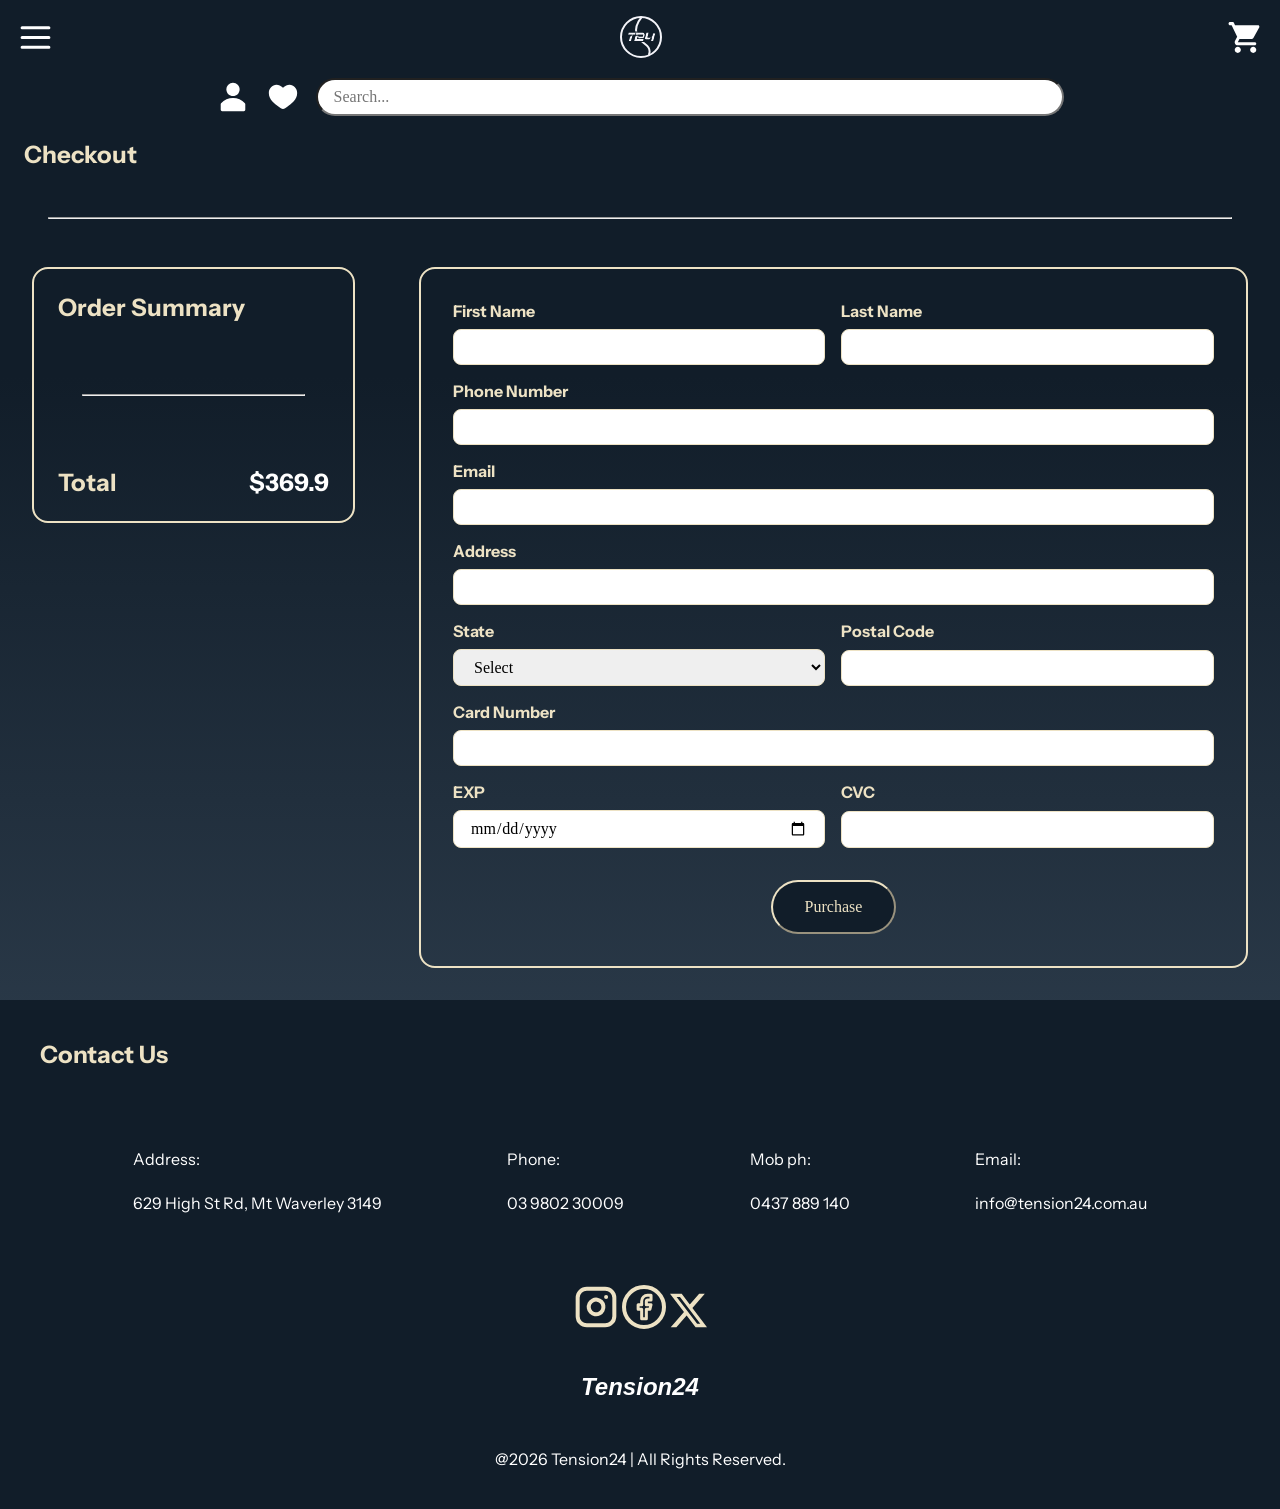
==== payment-details.html @ e9a01c52 "added order summary and restructured payment details page" ====
<!DOCTYPE html>
<html lang="en">
<head>
    <meta charset="UTF-8">
    <meta name="viewport" content="width=device-width, initial-scale=1.0">

    <link href="https://fonts.cdnfonts.com/css/sterion" rel="stylesheet">
    <link rel="preconnect" href="https://fonts.googleapis.com">
    <link rel="preconnect" href="https://fonts.gstatic.com" crossorigin>
    <link href="https://fonts.googleapis.com/css2?family=Instrument+Sans:ital,wght@0,400..700;1,400..700&display=swap" rel="stylesheet">

    <link rel="stylesheet" href="styles/color.css">
    <link rel="stylesheet" href="styles/main.css">
    <link rel="stylesheet" href="styles/typography.css">
    <script src="scripts/script.js"></script>

    <title>Tension24</title>
    <link rel="shortcut icon" type="image/x-icon" href="assets/logo.svg">
</head>

<body>
    <!-- Navigation Bar and Search Bar-->
    <header>
        <div class="navbar">
            <nav>
                <ul>
                    <li><img src="assets/hamburger_menu.svg" alt="Hamburger Menu Icon"></li>
                    <a href="index.html"><li><img src="assets/logo.svg" alt="Tension24 Logo"></li></a>
                    <li><img src="assets/shopping_cart.svg" alt="Shopping Cart Icon"></li>
                </ul>
            </nav>
        </div>
        
        <div class="container" id="lower-navigation">
            <img src="assets/avatar-icon.svg" alt="Your Profile">
            <img src="assets/heart-icon.svg" alt="Favourites">
            <input type="text" placeholder="Search...">
        </div>
    </header>
    
    <h2>Checkout</h2>
    <hr>

    <section>
        
    </section>

    <article class="overall-payment">
        <div class="checkout">
            <h2>Order Summary</h2>

            <div class="flex-display" id="">
                <!--printed item from cart-->
            </div>

            <hr>
            <div class="double-content">
                <span><h2>Total</h2></span>
                <h2>$369.9</h2>
            </div>
        </div>

        <form action="purchase-confirmation.html" name="checkout-form" id="payment-details">

            <div class="form-group">
                <label for="fname">First Name</label>
                <input type="text" id="fname" name="firstName">
            </div>

            <div class="form-group">
                <label for="lname">Last Name</label>
                <input type="text" id="lname" name="lastName">
            </div>
        
            <div class="form-group" id="span-two">
                <label for="pnumber">Phone Number</label>
                <input type="number" id="pnumber" name="pnumber">
            </div>

            <div class="form-group" id="span-two">
                <label for="email">Email</label>
                <input type="email" id="email" name="email">
            </div>

            <div class="form-group" id="span-two">
                <label for="address">Address</label>
                <input type="text" id="address" name="address">
            </div>

            <div class="form-group">
                <label for="state">State</label>
                <select name="state" id="state">
                    <option value="select">Select</option>
                    <option value="NSW">NSW</option>
                    <option value="QLD">QLD</option>
                    <option value="SA">SA</option>
                    <option value="TAS">TAS</option>
                    <option value="VIC">VIC</option>
                    <option value="WA">WA</option>
                </select>
            </div>

            <div class="form-group">
                <label for="pcode">Postal Code</label>
                <input type="number" id="pcode" name="postal">
            </div>

            <div class="form-group" id="span-two">
                <label for="cnumber">Card Number</label>
                <input type="number" id="cnumber" name="cnumber">
            </div>

            <div class="form-group">
                <label for="exp">EXP</label>
                <input type="date" id="exp" name="exp">
            </div>

            <div class="form-group">
                <label for="cvc">CVC</label>
                <input type="number" id="cvc" name="cvc">
            </div>

            <button onclick="return getValidation()">Purchase</button>
        </form>
    </article>

<!--Footer at the end of Website-->
    <footer>

        <div class="footer">
            <span><h2>Contact Us</h2></span>

            <div class="footer-contact">
                <div class="footer-address">
                    <p>Address:</p>
                    <p>629 High St Rd, Mt Waverley 3149</p>
                </div>

                <div class="footer-phone">
                    <p>Phone:</p>
                    <p>03 9802 30009</p>
                </div>

                <div class="footer-mobile">
                    <p>Mob ph:</p>
                    <p>0437 889 140</p>
                </div>

                <div class="footer-email">
                    <p>Email:</p>
                    <p>info@tension24.com.au</p>
                </div>
            </div>

            <div class="footer-ending">
                <div class="footer-icons">
                    <img src="assets/instagram-icon.svg" alt="Instagram Logo">
                    <img src="assets/facebook-icon.svg" alt="Facebook Logo">
                    <img src="assets/twitter-x-icon.svg" alt="X (Formerly Twitter) Logo">
                </div>

                <h2>Tension24</h2>
                <p>@2026 Tension24 | All Rights Reserved.</p>
            </div>
        </div>

    </footer>

    </body>
    
</html>
---- styles/color.css ----
body {
    background-color: #53687D;
    background-image: linear-gradient(180deg,#111D29 25%, #293847 67%, #53687D 100%);
    height: 100%;
}

h1 {
   color: white; 
}
---- styles/main.css ----
/* website layout adjustments */

body {
    margin: 0;
    padding: 0;
}

h1, h2, h3 {
    margin: 1em;
}

p {
    margin: 1.5em;
}

/* nagivation bar */

nav {
    border-bottom: 5px #EDE2C4;
    margin: 1em;
}

ul {
    display: flex;
    align-items: center;
    justify-content: space-between;
    background-color: #111D29;
    list-style-type: none;
    margin: 2;
    padding: 0;
    overflow: hidden;
}

ul li {
    float: left;
}

header .container {
    margin: 1em;
    justify-content: center;
}

header .container img {
    padding-right: 1em;
    width: 35px;
}

/* header elements */

.container input {
    width: 60%;
    border-radius: 2em;
    padding: 0.5em;
}

.container input[type="text"]{
   padding-left:1em;
}

#lower-navigation img {
    width: 50px;
}

.banner {
    position: relative;
    width: 100%;
    align-content: center;
}

.banner img {
    width: 100%;
    display: block;
}

.banner h1 {
    position: absolute;
    top: 50%;
    left: 50%;
    transform: translate(-50%, -50%);
    font-size: 11vmin;
    margin: auto;
    padding-bottom: 15%;
}

.banner p {
    position: absolute;
    top: 50%;
    left: 50%;
    transform: translate(-50%, -50%);
    font-size: 3vmin;
    margin: auto;
}


button {
    margin: auto;
    padding: 1em 2em;
    background-color: #111D29;
    color: #EDE2C4;
    border-style: solid 2px;
    border-color: #EDE2C4;
    border-radius: 2em;
    font-family: "Instrument Sans", sans-serif;
    font-optical-sizing: auto;
    font-style: bold;
    font-size: 2vmin;
}

.banner button {
    position: absolute;
    top: 66%;
    left: 50%;
    transform: translate(-50%, -50%);
    margin-top: 1em;
}

.bento-display {
    display: grid;
    grid-template-columns: auto auto;
    gap: 1em;
    justify-content: center;
    margin: 2em;
}

.bento-display img {
    width: 100%;
    height: 100%;
    border-radius: 1.5em;
    display: block;
    object-fit: cover;
}

.grid-row-2 {
    grid-row: 1 / span 2;
}

.flex-display {
    display: flex;
    flex-direction: row;
    justify-content: center;
}

.flex-display img {
    width: 100%;
}

figure {
    text-align: center;
    align-content: center;
}

figure > p {
    font-weight: 900;
}

figure img {
    border-radius: 1.5em;
}

.container {
    display: flex;
    flex-direction: row;
    justify-content: space-evenly;
    align-content: center;
}

.review-card {
    background-color: white;
    width: 21rem;
    border-radius: 2em;
}

.review-title {
    display: flex;
    flex-direction: row;
}

.review-title img {
    float: left;
    margin: 2em 2em 0em 2em;
}

.review-title h3 {
    margin: 2.5em 1em 0em 0em;
    font-size: 150%;
}

.review-card p {
    color: black;
    margin: 2em;
}

.stars {
    margin: 2em;
}

.stars img{
    padding: 0 1em 2em 0;
    width: 30px;
}

.footer {
    padding: 1em;
    background-color: #111D29;
}

.footer-contact {
    display: grid;
    grid-template-columns: auto auto auto auto;
    gap: 1em;
    padding: 2em;
    justify-content: space-evenly;
}

.footer-ending {
    display: flex;
    flex-direction: column;
    align-items: center;
    justify-content: center;
}

.footer-icons {
    margin: 1em;
}

/* product listing page(s) */

.filtering {
    display: flex;
    justify-content: space-between;
    margin-top: 1em;
}
.filtering img {
    padding: 0 2em 0 2em;
}

hr {
    margin: 3em;
}

.flex-left {
    display: flex;
    flex-direction: row;
    width: 50%;
}

.flex-left img {
    width: 100%;
}

.other-categories {
    width: 100%;
    display: flex;
    flex-direction: row;
    justify-content: center;
}

.other-categories img {
    margin: 1em;
    border-radius: 2em;
}

/* product detail page(s) */

.product-showcase {
    width: 40%;
}

.product-showcase img {
    width: 100%;
    border-radius: 1em;
}

.small-images {
    display: flex;
    justify-content: space-between;
    width: 60%
}

.small-images img {
    width: 35%;
    margin: 1em 1em 0 0;
}

.product-details {
    margin-left: 1em;
}

.product-details > h2 {
    color: white;
}

.product-details select {
    margin-left: 1.8em;
    padding: 5px;
}

.product-details button {
    margin-left: 1.3em;
}

/* Shopping Cart Page */

table {
    width: 90%;
    border-collapse: collapse;
    table-layout: fixed;
    margin-left: auto;
    margin-right: auto;
}

table img {
    width: 100%;
    border-radius: 1.5em;
}

table td {
    text-align: center;
}

table td:nth-child(2) {
    width: 150px;
    padding: 2em 2em 0 2em;
}

table td:nth-child(5) input {
    width: 60px;
    padding: 1em;
}

table td:nth-child(5) input[type="number"] {
    text-align: center;
}

table thead {
    border-bottom: 1px solid #EDE2C4;
}

table thead th {
    padding-bottom: 2em;
}

table tbody td {
    padding-top: 2em;
}

.checkout {
    width: 40%;
    border: 2px solid #EDE2C4;
    border-radius: 1em;
    margin-left: auto;
    margin-right: auto;
}

.checkout button {
    margin-bottom: 2em;
}

#promo-code {
    width: 60%;
    padding: 1em 2em 1em 2em;
}

.double-content {
    display: flex;
    justify-content: space-between;
}

/* Payment Details Page */

html {
    box-sizing: border-box;
}

*, *:before, *:after {
    box-sizing: inherit;
}

form {
    display: grid;
    grid-template-columns: 1fr 1fr;
    gap: 1rem;
    margin: 0 2em 2em 2em;
    padding: 2em;
    border: 2px solid #EDE2C4;
    border-radius: 1em;
    justify-content: center;
    width: 100%;
}

input,
button,
select,
textarea {
    font: inherit;
}

form input, select {
    padding: 0.5em 1em 0.5em 1em;
    border-radius: 0.5em;
    border: 1px solid #EDE2C4;
    width: 100%;
}

.form-group {
    display: grid;
    gap: 0.5em;
}

#span-two {
    grid-column: 1 / span 2;
}

form button {
    justify-self: center;
    grid-column: 1 / -1;
    margin-top: 1em;
}

.overall-payment {
    display: flex;
    flex-direction: row;
    align-items: flex-start;
    width: 100%;
}

.overall-payment > .checkout {
    margin: 0 2em 2em 2em;
}

/* Purchase Confirmation Page */

.center-align {
    display: flex;
    flex-direction: column;
    justify-content: center;
    align-items: center;
}

.center-align img {
    margin-bottom: 2em;
}

/* Code for Responsiveness */

@media (max-width: 600px) {
    .banner {
    width: 100%;
    flex-direction: column;
    }

    #lower-navigation {
    display: flex;
    flex-direction: row;
    }

    .flex-display {
    flex-direction: column;
    width: 100%;
    }

    #grid-responsive {
    display: grid;
    grid-template-columns: 1fr 1fr;
    }

    #grid-responsive img {
    width: 155px;
    }

    figure {
    margin: 1em 0 2em 0;
    }

    .container {
    flex-direction: column;
    margin-left: 1.7em;
    }
  
    .footer-contact {
    display: grid;
    grid-template-columns: auto;
    gap: 1em;
    padding: 2em;
    justify-content: space-evenly;
    }

    .flex-left {
    flex-direction: column;
    width: 100%;
    }

    .other-categories {
    flex-direction: column;
    } 

    .other-categories img {
    max-width: 92%;
    }

    .product-showcase {
    flex-direction: column;
    width: 100%;
    }

    .overall-payment {
        flex-direction: column;
    }

    .checkout {
        width: 80%;
    }

    form {
        justify-content: center;
    }
}
---- styles/typography.css ----
h1 {
    font-family: 'Sterion', sans-serif;
    font-style: italic;
}

h2 {
    font-family: "Instrument Sans", sans-serif;
    font-optical-sizing: auto;
    font-weight: bold;
    color: #EDE2C4;
}

h3 {
    font-family: "Instrument Sans", sans-serif;
    font-optical-sizing: auto;
    font-weight: bold;
}

p {
    font-family: "Instrument Sans", sans-serif;
    color: white;
}

.footer-ending h2 {
    font-family: 'Sterion', sans-serif;
    font-style: italic;
    color: white;
}

.center-align h2 {
    font-family: 'Sterion', sans-serif;
    font-style: italic;
}

th {
    font-family: "Instrument Sans", sans-serif;
    font-optical-sizing: auto;
    font-weight: bold;
    color: #EDE2C4;
}

td {
    font-family: "Instrument Sans", sans-serif;
    font-optical-sizing: auto;
    font-weight: bold;
    color: white;
}

.double-content > h2 {
    color: white;
}

form h3 {
    color: #EDE2C4;
}

label {
    font-family: "Instrument Sans", sans-serif;
    font-optical-sizing: auto;
    font-weight: bold;
    color: #EDE2C4;
}
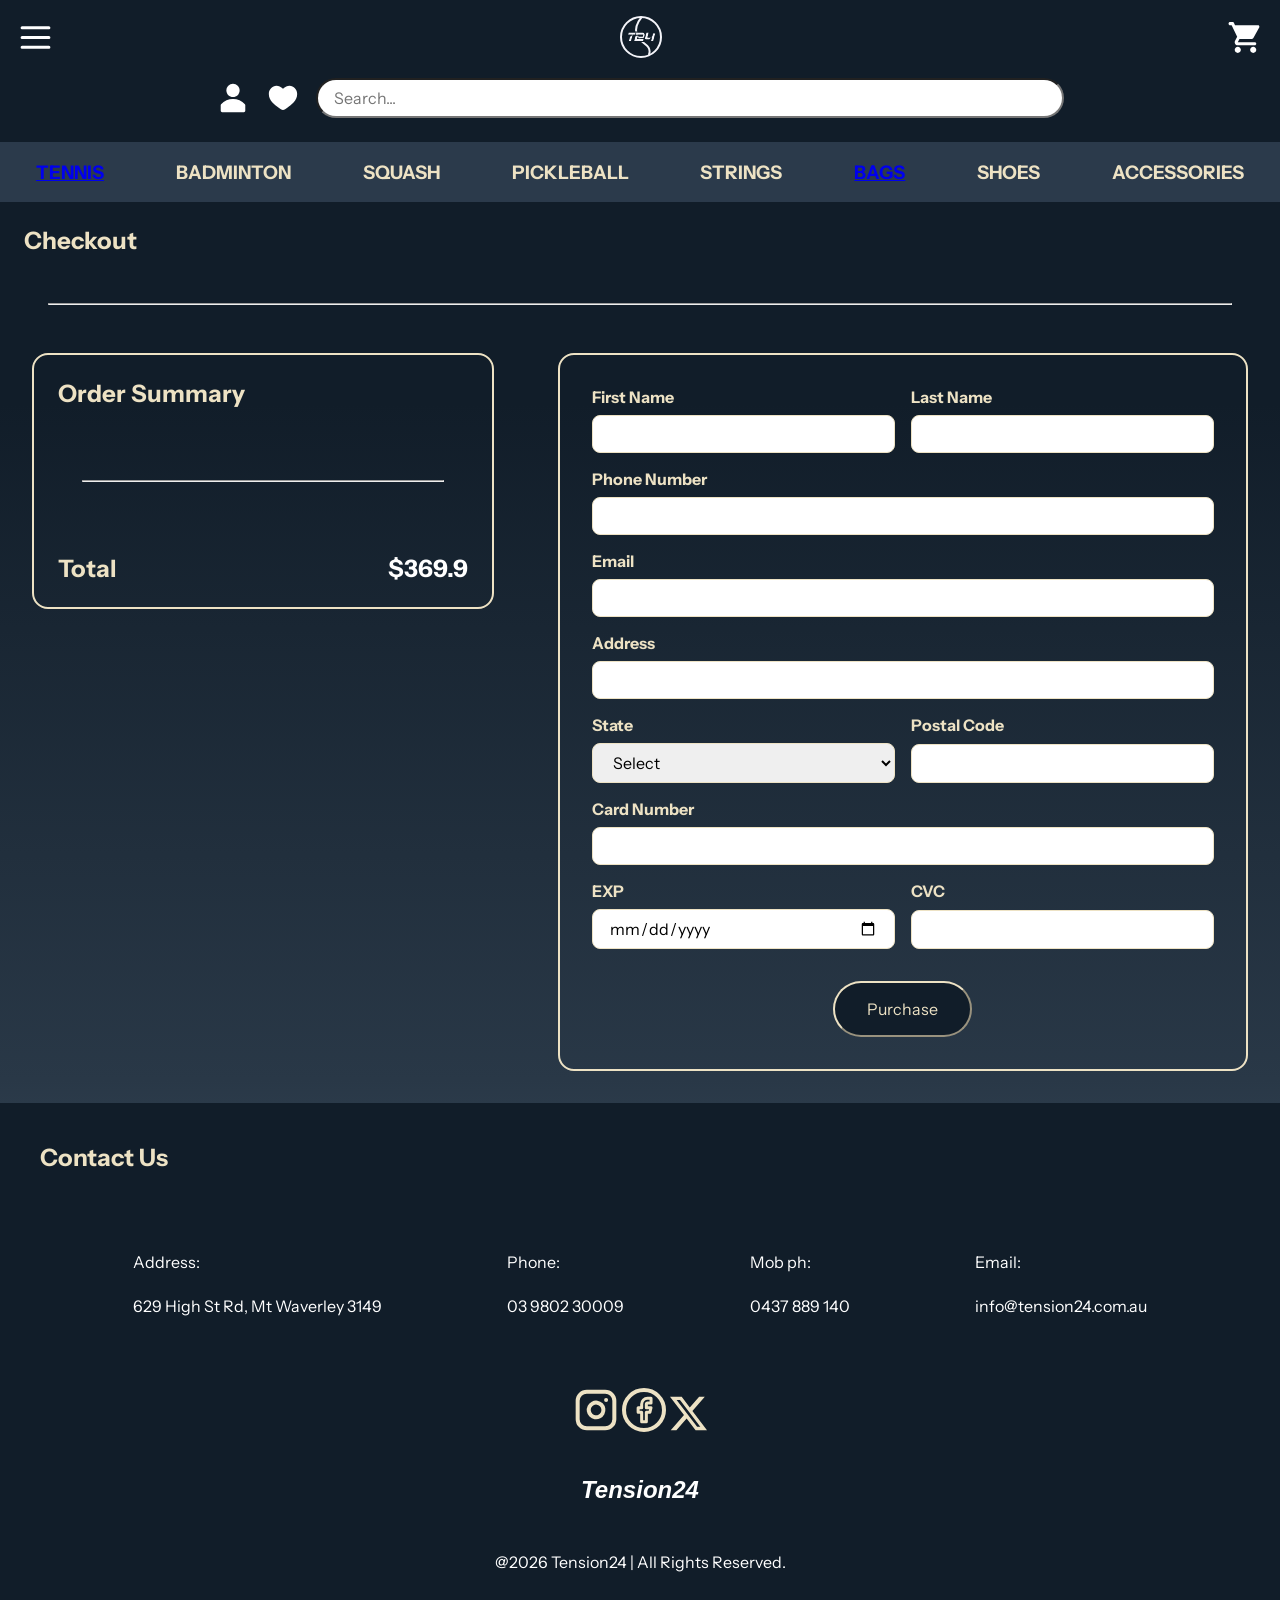
==== commit 31c0a85c: "fixed the categories menu and ongoing product detail" ====
--- a/payment-details.html
+++ b/payment-details.html
@@ -35,6 +35,17 @@
             <img src="assets/avatar-icon.svg" alt="Your Profile">
             <img src="assets/heart-icon.svg" alt="Favourites">
             <input type="text" placeholder="Search...">
+        </div>
+
+        <div class="categories-menu">
+            <a href="product-listing-tennis.html"><h3>TENNIS</h3></a>
+            <h3>BADMINTON</h3>
+            <h3>SQUASH</h3>
+            <h3>PICKLEBALL</h3>
+            <h3>STRINGS</h3>
+            <a href="product-listing-bags.html"><h3>BAGS</h3></a>
+            <h3>SHOES</h3>
+            <h3>ACCESSORIES</h3>
         </div>
     </header>
     
--- a/styles/main.css
+++ b/styles/main.css
@@ -45,8 +45,6 @@
     width: 35px;
 }
 
-/* header elements */
-
 .container input {
     width: 60%;
     border-radius: 2em;
@@ -60,6 +58,19 @@
 #lower-navigation img {
     width: 50px;
 }
+
+.categories-menu {
+    display: flex;
+    justify-content: space-around;
+    margin-top: 1.5em;
+    background-color: rgb(83, 104, 125, 0.4);
+}
+
+.categories-menu > h3 {
+    color: #EDE2C4;
+}
+
+/* banner properties */
 
 .banner {
     position: relative;
@@ -93,7 +104,7 @@
 
 
 button {
-    margin: auto;
+   
     padding: 1em 2em;
     background-color: #111D29;
     color: #EDE2C4;
@@ -284,6 +295,8 @@
 
 .product-details {
     margin-left: 1em;
+    display: flex;
+    flex-direction: column;
 }
 
 .product-details > h2 {
@@ -291,12 +304,23 @@
 }
 
 .product-details select {
-    margin-left: 1.8em;
+    margin: 0 1.8em 1.5em 1.8em;
     padding: 5px;
 }
 
+.product-details input {
+    width: 100px;
+    margin: 0 1.8em 3em 1.8em;
+    padding: 5px;
+}
+
 .product-details button {
-    margin-left: 1.3em;
+    margin-left: auto;
+    margin-right: auto;
+}
+
+#selectSize {
+    width: 100px;
 }
 
 /* Shopping Cart Page */
@@ -345,7 +369,7 @@
 }
 
 .checkout {
-    width: 40%;
+    width: 70%;
     border: 2px solid #EDE2C4;
     border-radius: 1em;
     margin-left: auto;
@@ -359,6 +383,7 @@
 #promo-code {
     width: 60%;
     padding: 1em 2em 1em 2em;
+    border-radius: 1em;
 }
 
 .double-content {
@@ -409,7 +434,7 @@
 
 #span-two {
     grid-column: 1 / span 2;
-}
+} 
 
 form button {
     justify-self: center;
@@ -443,7 +468,7 @@
 
 /* Code for Responsiveness */
 
-@media (max-width: 600px) {
+@media screen and (max-width: 600px) {
     .banner {
     width: 100%;
     flex-direction: column;
@@ -503,15 +528,22 @@
     width: 100%;
     }
 
+    form {
+        display: grid;
+        grid-template-columns: 1fr;
+    }
+
+    #span-two {
+        grid-column: auto;
+    }
+
     .overall-payment {
         flex-direction: column;
+        flex-shrink: 0;
     }
 
     .checkout {
-        width: 80%;
-    }
-
-    form {
-        justify-content: center;
+        width: 85%;
+        margin: 0;
     }
 }
--- a/styles/typography.css
+++ b/styles/typography.css
@@ -54,6 +54,13 @@
     color: #EDE2C4;
 }
 
+input,
+button,
+select,
+textarea {
+    font-family: "Instrument Sans", sans-serif;
+}
+
 label {
     font-family: "Instrument Sans", sans-serif;
     font-optical-sizing: auto;
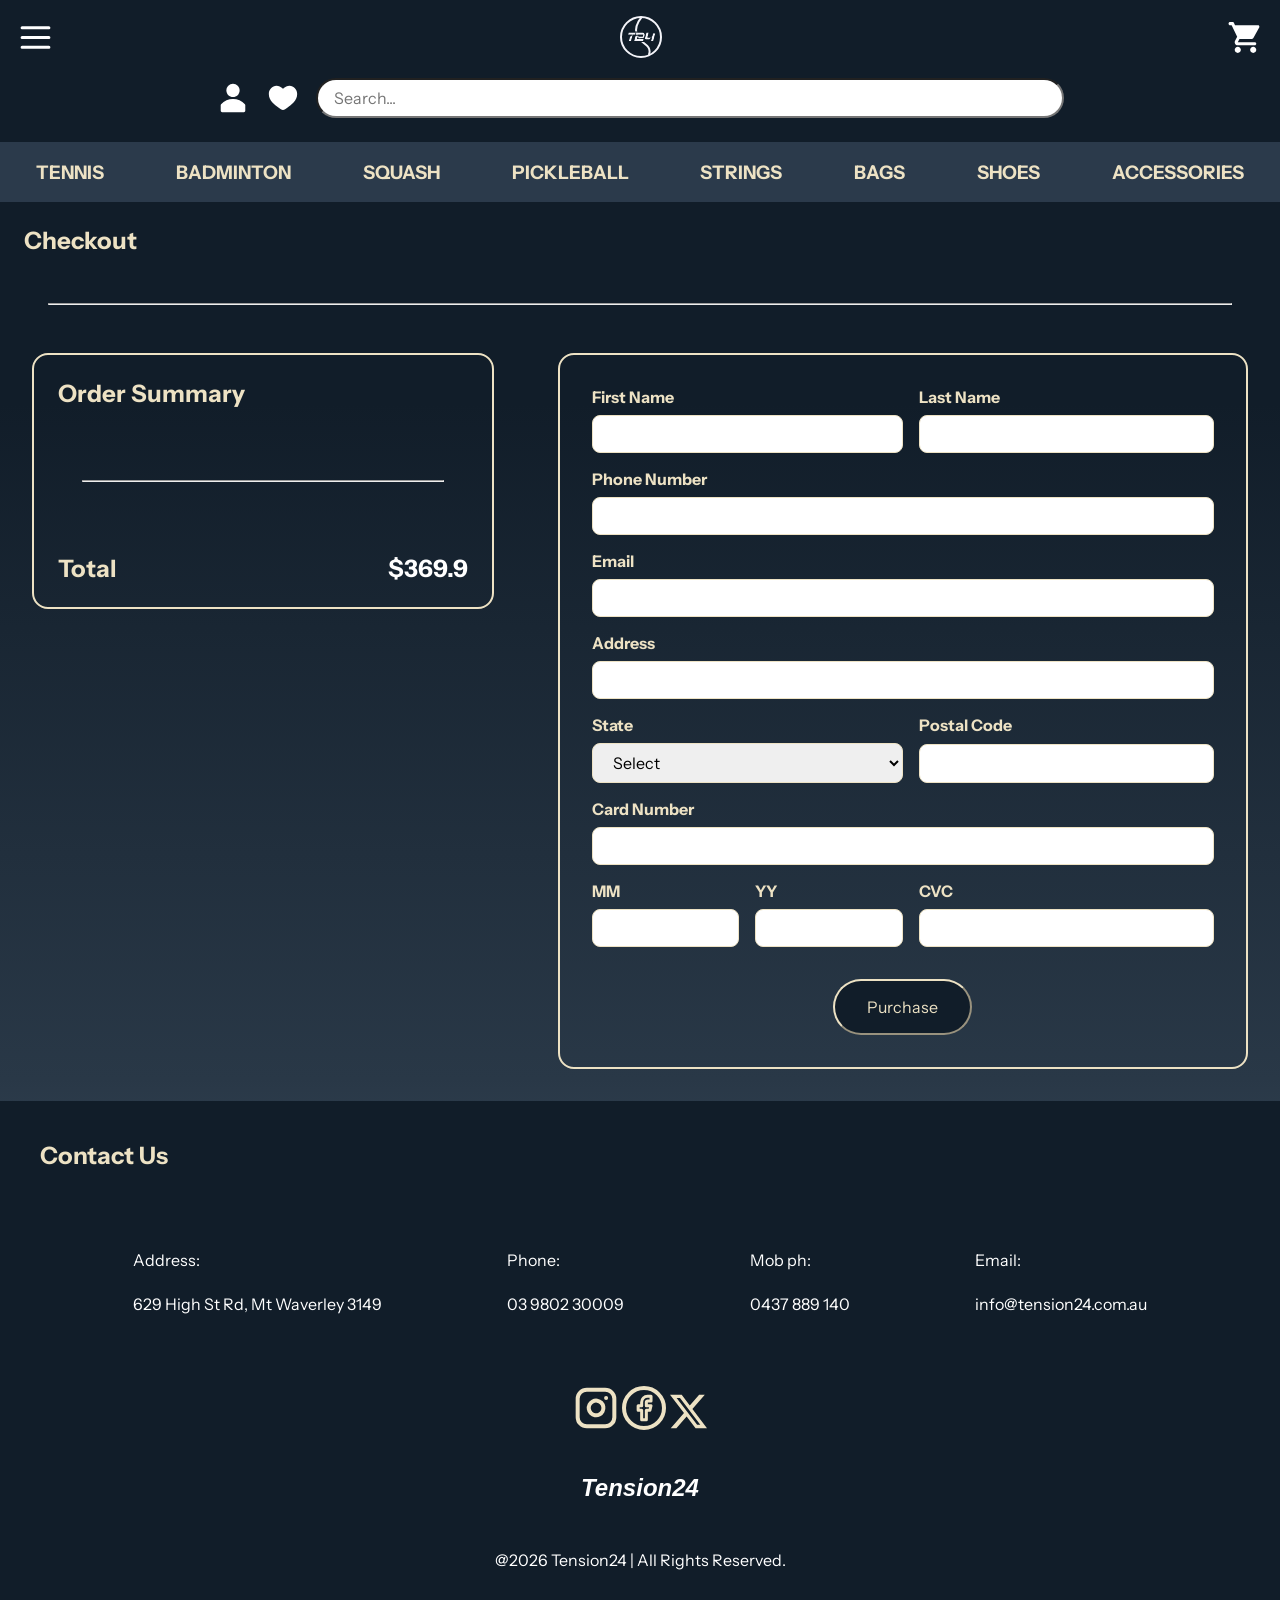
==== commit c5372c28: "finished all of form validation" ====
--- a/payment-details.html
+++ b/payment-details.html
@@ -73,7 +73,7 @@
 
         <form action="purchase-confirmation.html" name="checkout-form" id="payment-details">
 
-            <div class="form-group">
+            <div class="form-group" id="span-two">
                 <label for="fname">First Name</label>
                 <input type="text" id="fname" name="firstName">
             </div>
@@ -83,22 +83,22 @@
                 <input type="text" id="lname" name="lastName">
             </div>
         
-            <div class="form-group" id="span-two">
+            <div class="form-group" id="span-three">
                 <label for="pnumber">Phone Number</label>
                 <input type="number" id="pnumber" name="pnumber">
             </div>
 
-            <div class="form-group" id="span-two">
+            <div class="form-group" id="span-three">
                 <label for="email">Email</label>
                 <input type="email" id="email" name="email">
             </div>
 
-            <div class="form-group" id="span-two">
+            <div class="form-group" id="span-three">
                 <label for="address">Address</label>
                 <input type="text" id="address" name="address">
             </div>
 
-            <div class="form-group">
+            <div class="form-group" id="span-two">
                 <label for="state">State</label>
                 <select name="state" id="state">
                     <option value="select">Select</option>
@@ -116,14 +116,19 @@
                 <input type="number" id="pcode" name="postal">
             </div>
 
-            <div class="form-group" id="span-two">
+            <div class="form-group" id="span-three">
                 <label for="cnumber">Card Number</label>
                 <input type="number" id="cnumber" name="cnumber">
             </div>
 
             <div class="form-group">
-                <label for="exp">EXP</label>
-                <input type="date" id="exp" name="exp">
+                <label for="month">MM</label>
+                <input type="number" id="month" name="month">
+            </div>
+
+            <div class="form-group">
+                <label for="year">YY</label>
+                <input type="number" id="year" name="year">
             </div>
 
             <div class="form-group">
--- a/styles/color.css
+++ b/styles/color.css
@@ -1,9 +1,18 @@
+:root {
+    --base-color: #53687D;
+    --primary-color: #111D29;
+    --secondary-color: #293847;
+    --main-text-color: #EDE2C4;
+    --other-elements-color: #FFFFFF;
+    --body-text-color: #000000;
+}
+
 body {
     background-color: #53687D;
-    background-image: linear-gradient(180deg,#111D29 25%, #293847 67%, #53687D 100%);
+    background-image: linear-gradient(180deg,var(--primary-color) 25%, var(--secondary-color) 67%, var(--base-color) 100%);
     height: 100%;
 }
 
 h1 {
-   color: white; 
+   color: var(--other-elements-color); 
 }
--- a/styles/main.css
+++ b/styles/main.css
@@ -16,7 +16,6 @@
 /* nagivation bar */
 
 nav {
-    border-bottom: 5px #EDE2C4;
     margin: 1em;
 }
 
@@ -24,7 +23,7 @@
     display: flex;
     align-items: center;
     justify-content: space-between;
-    background-color: #111D29;
+    background-color: var(--primary-color);
     list-style-type: none;
     margin: 2;
     padding: 0;
@@ -67,8 +66,21 @@
 }
 
 .categories-menu > h3 {
-    color: #EDE2C4;
-}
+    color: var(--main-text-color);
+}
+
+.categories-menu a {
+    color: var(--main-text-color);
+}
+
+.categories-menu a:link {
+    text-decoration: none;
+}
+
+.categories-menu a:hover {
+    text-decoration: underline;
+}
+
 
 /* banner properties */
 
@@ -106,10 +118,10 @@
 button {
    
     padding: 1em 2em;
-    background-color: #111D29;
-    color: #EDE2C4;
+    background-color: var(--primary-color);
+    color: var(--main-text-color);
     border-style: solid 2px;
-    border-color: #EDE2C4;
+    border-color: var(--main-text-color);
     border-radius: 2em;
     font-family: "Instrument Sans", sans-serif;
     font-optical-sizing: auto;
@@ -176,7 +188,7 @@
 }
 
 .review-card {
-    background-color: white;
+    background-color: var(--other-elements-color);
     width: 21rem;
     border-radius: 2em;
 }
@@ -197,7 +209,7 @@
 }
 
 .review-card p {
-    color: black;
+    color: var(--body-text-color);
     margin: 2em;
 }
 
@@ -212,7 +224,7 @@
 
 .footer {
     padding: 1em;
-    background-color: #111D29;
+    background-color: var(--primary-color);
 }
 
 .footer-contact {
@@ -300,7 +312,7 @@
 }
 
 .product-details > h2 {
-    color: white;
+    color: var(--other-elements-color);
 }
 
 .product-details select {
@@ -357,7 +369,7 @@
 }
 
 table thead {
-    border-bottom: 1px solid #EDE2C4;
+    border-bottom: 1px solid var(--main-text-color);
 }
 
 table thead th {
@@ -370,7 +382,7 @@
 
 .checkout {
     width: 70%;
-    border: 2px solid #EDE2C4;
+    border: 2px solid var(--main-text-color);
     border-radius: 1em;
     margin-left: auto;
     margin-right: auto;
@@ -403,11 +415,11 @@
 
 form {
     display: grid;
-    grid-template-columns: 1fr 1fr;
+    grid-template-columns: 1fr 1fr 2fr;
     gap: 1rem;
     margin: 0 2em 2em 2em;
     padding: 2em;
-    border: 2px solid #EDE2C4;
+    border: 2px solid var(--main-text-color);
     border-radius: 1em;
     justify-content: center;
     width: 100%;
@@ -423,7 +435,7 @@
 form input, select {
     padding: 0.5em 1em 0.5em 1em;
     border-radius: 0.5em;
-    border: 1px solid #EDE2C4;
+    border: 1px solid var(--main-text-color);
     width: 100%;
 }
 
@@ -434,6 +446,10 @@
 
 #span-two {
     grid-column: 1 / span 2;
+}
+
+#span-three {
+    grid-column: 1 / span 3;
 } 
 
 form button {
@@ -469,6 +485,11 @@
 /* Code for Responsiveness */
 
 @media screen and (max-width: 600px) {
+    .categories-menu {
+    overflow: auto;
+    white-space: nowrap;
+    }
+    
     .banner {
     width: 100%;
     flex-direction: column;
@@ -537,6 +558,10 @@
         grid-column: auto;
     }
 
+    #span-three {
+        grid-column: auto;
+    }
+
     .overall-payment {
         flex-direction: column;
         flex-shrink: 0;
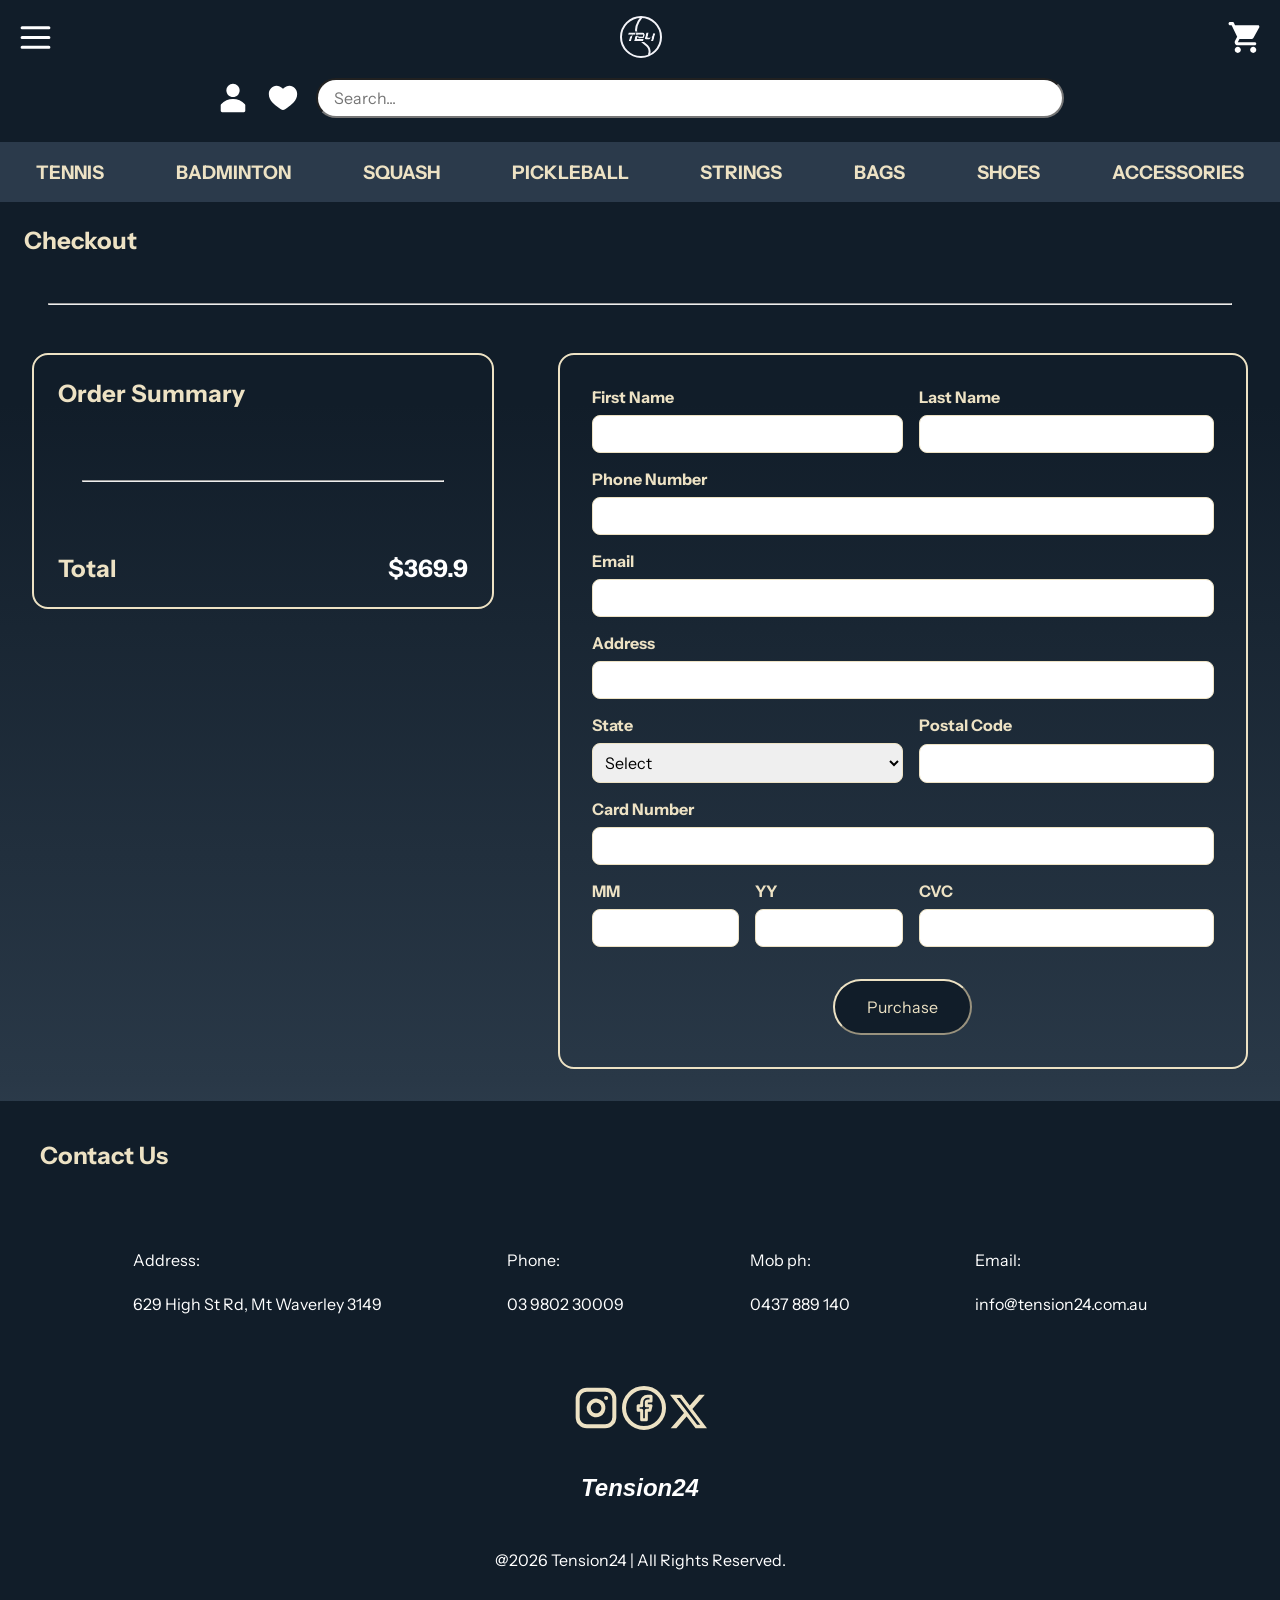
==== commit fbb52002: "added main hyperlinks + removed dupe onlick properties" ====
--- a/payment-details.html
+++ b/payment-details.html
@@ -26,7 +26,7 @@
                 <ul>
                     <li><img src="assets/hamburger_menu.svg" alt="Hamburger Menu Icon"></li>
                     <a href="index.html"><li><img src="assets/logo.svg" alt="Tension24 Logo"></li></a>
-                    <li><img src="assets/shopping_cart.svg" alt="Shopping Cart Icon"></li>
+                    <a href="shopping-cart.html"><li><img src="assets/shopping_cart.svg" alt="Shopping Cart Icon"></li></a>
                 </ul>
             </nav>
         </div>
@@ -65,6 +65,7 @@
             </div>
 
             <hr>
+            
             <div class="double-content">
                 <span><h2>Total</h2></span>
                 <h2>$369.9</h2>
--- a/styles/main.css
+++ b/styles/main.css
@@ -1,9 +1,12 @@
 /* website layout adjustments */
 
-body {
+body, html {
     margin: 0;
     padding: 0;
-}
+    box-sizing: border-box;
+    overflow-x: hidden;
+}
+
 
 h1, h2, h3 {
     margin: 1em;
@@ -137,6 +140,8 @@
     margin-top: 1em;
 }
 
+/* home page */
+
 .bento-display {
     display: grid;
     grid-template-columns: auto auto;
@@ -219,7 +224,7 @@
 
 .stars img{
     padding: 0 1em 2em 0;
-    width: 30px;
+    width: 45px;
 }
 
 .footer {
@@ -273,24 +278,24 @@
 
 .other-categories {
     width: 100%;
+    margin: 1em;
     display: flex;
     flex-direction: row;
     justify-content: center;
 }
 
 .other-categories img {
-    margin: 1em;
+    margin: 0 1em 2em 1em;
     border-radius: 2em;
 }
 
 /* product detail page(s) */
 
 .product-showcase {
-    width: 40%;
+    width: 35%;
 }
 
 .product-showcase img {
-    width: 100%;
     border-radius: 1em;
 }
 
@@ -306,7 +311,6 @@
 }
 
 .product-details {
-    margin-left: 1em;
     display: flex;
     flex-direction: column;
 }
@@ -348,6 +352,7 @@
 table img {
     width: 100%;
     border-radius: 1.5em;
+    padding-left: 1em;
 }
 
 table td {
@@ -355,12 +360,12 @@
 }
 
 table td:nth-child(2) {
-    width: 150px;
+    width: 200px;
     padding: 2em 2em 0 2em;
 }
 
 table td:nth-child(5) input {
-    width: 60px;
+    width: 100px;
     padding: 1em;
 }
 
@@ -386,15 +391,24 @@
     border-radius: 1em;
     margin-left: auto;
     margin-right: auto;
-}
+    display: flex;
+    flex-direction: column;
+    justify-content: space-between;
+}
+
 
 .checkout button {
+    display: block;
+    margin-left: auto;
+    margin-right: auto;
     margin-bottom: 2em;
 }
 
 #promo-code {
-    width: 60%;
+    width: 50%;
     padding: 1em 2em 1em 2em;
+    margin-left: auto;
+    margin-right: auto;
     border-radius: 1em;
 }
 
@@ -415,7 +429,7 @@
 
 form {
     display: grid;
-    grid-template-columns: 1fr 1fr 2fr;
+    grid-template-columns: minmax(0, 1fr) minmax(0, 1fr) minmax(0, 2fr);
     gap: 1rem;
     margin: 0 2em 2em 2em;
     padding: 2em;
@@ -433,7 +447,7 @@
 }
 
 form input, select {
-    padding: 0.5em 1em 0.5em 1em;
+    padding: 0.5em;
     border-radius: 0.5em;
     border: 1px solid var(--main-text-color);
     width: 100%;
@@ -486,80 +500,85 @@
 
 @media screen and (max-width: 600px) {
     .categories-menu {
-    overflow: auto;
-    white-space: nowrap;
+        overflow: auto;
+        white-space: nowrap;
     }
     
     .banner {
-    width: 100%;
-    flex-direction: column;
+        width: 100%;
+        flex-direction: column;
     }
 
     #lower-navigation {
-    display: flex;
-    flex-direction: row;
+        display: flex;
+        flex-direction: row;
     }
 
     .flex-display {
-    flex-direction: column;
-    width: 100%;
+        flex-direction: column;
+        width: 100%;
     }
 
     #grid-responsive {
-    display: grid;
-    grid-template-columns: 1fr 1fr;
+        display: grid;
+        grid-template-columns: 1fr 1fr;
     }
 
     #grid-responsive img {
-    width: 155px;
+        width: 155px;
     }
 
     figure {
-    margin: 1em 0 2em 0;
+        margin: 1em 0 2em 0;
     }
 
     .container {
-    flex-direction: column;
-    margin-left: 1.7em;
-    }
+        overflow: auto;
+    }
+
+    .review-card {
+        margin: 0 0 1.5em 1.5em;
+    }
+
+    #last-class {
+        margin-right: 1.5em;
+    }
+
   
     .footer-contact {
-    display: grid;
-    grid-template-columns: auto;
-    gap: 1em;
-    padding: 2em;
-    justify-content: space-evenly;
+        display: grid;
+        grid-template-columns: auto;
+        gap: 1em;
+        padding: 2em;
+        justify-content: space-evenly;
     }
 
     .flex-left {
-    flex-direction: column;
-    width: 100%;
+        flex-direction: column;
+        width: 100%;
     }
 
     .other-categories {
-    flex-direction: column;
+        flex-direction: column;
+        margin: 0;
+        padding: 1em;
     } 
 
     .other-categories img {
-    max-width: 92%;
+        max-width: 92%;
     }
 
     .product-showcase {
-    flex-direction: column;
-    width: 100%;
+        flex-direction: column;
+        display: block;
+        width: 100%;
+        padding: 0 1.5em 1.5em 1.5em;
     }
 
     form {
         display: grid;
-        grid-template-columns: 1fr;
-    }
-
-    #span-two {
-        grid-column: auto;
-    }
-
-    #span-three {
-        grid-column: auto;
+        width: 85%;
+
     }
 
     .overall-payment {
@@ -569,6 +588,5 @@
 
     .checkout {
         width: 85%;
-        margin: 0;
     }
 }
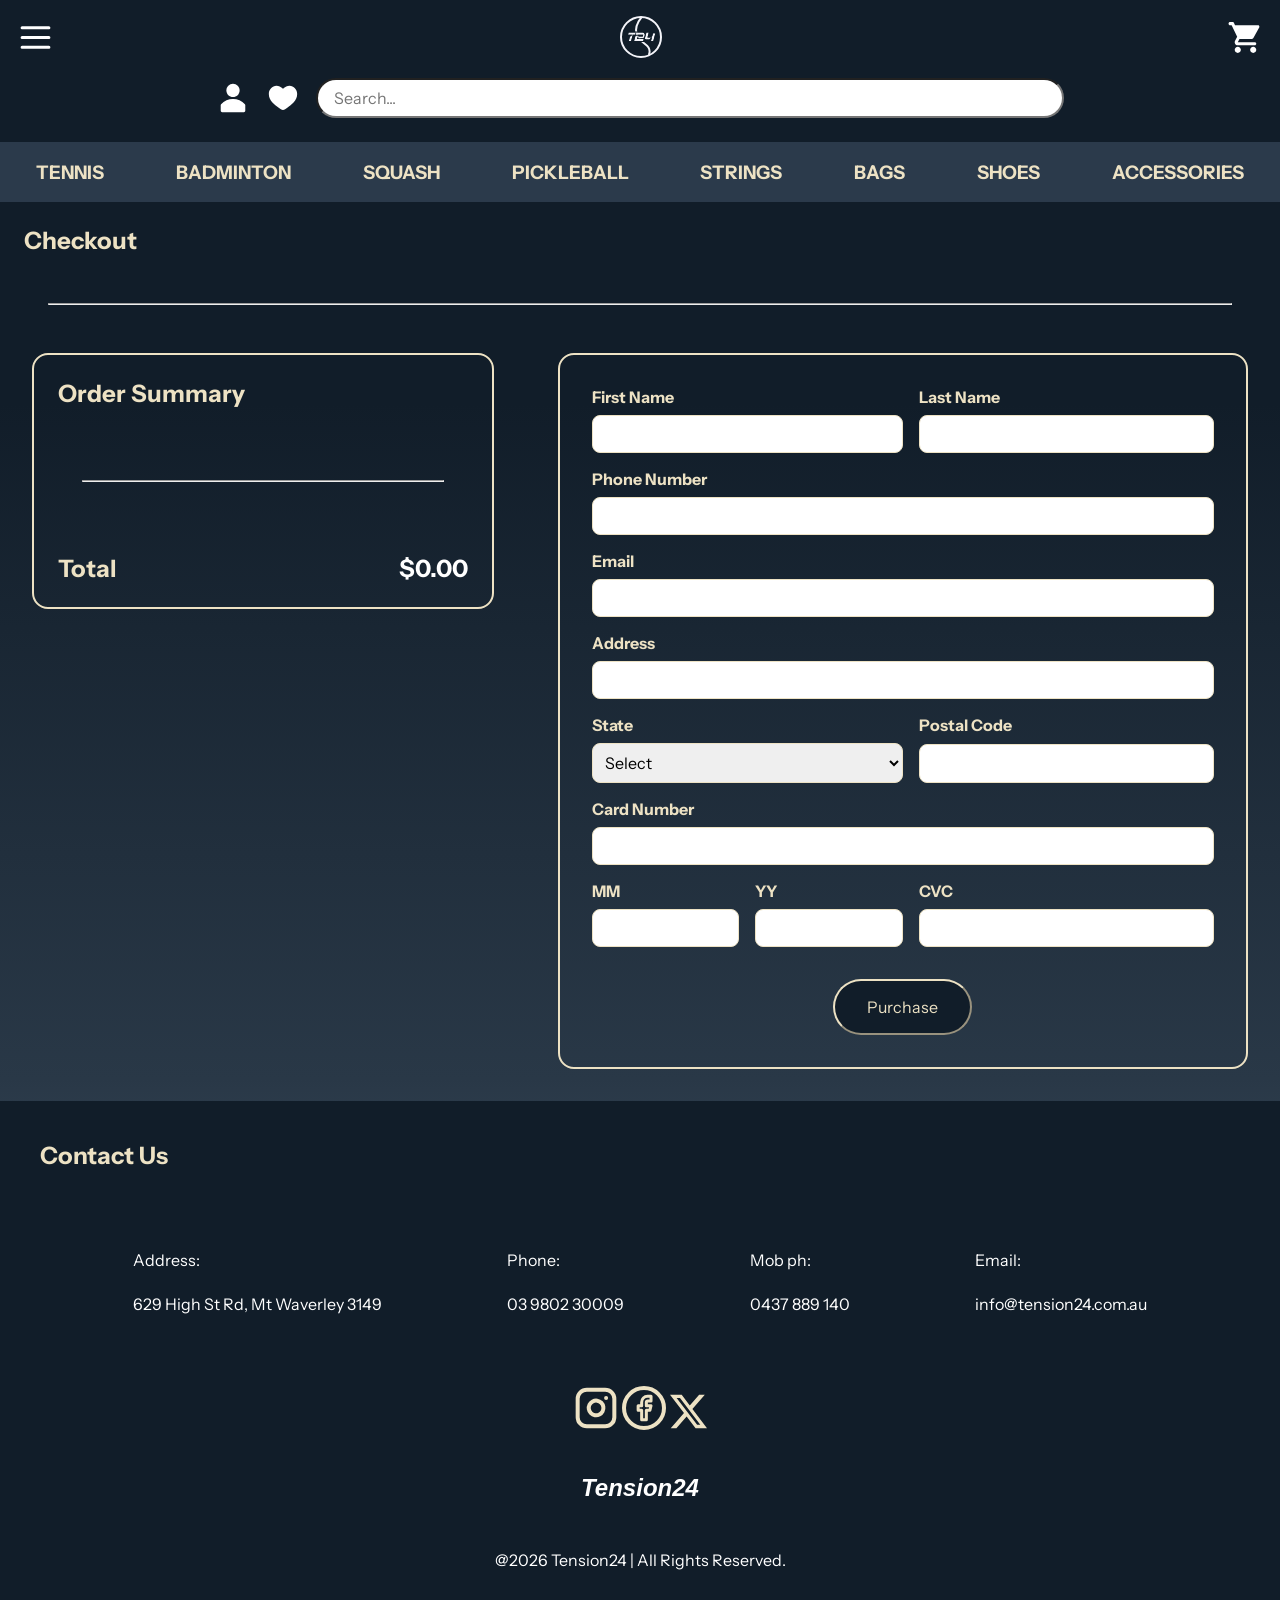
==== commit f1dfe912: "added working quantity cues and adding up cart total; continuous working bc everything needs to be d" ====
--- a/payment-details.html
+++ b/payment-details.html
@@ -12,7 +12,7 @@
     <link rel="stylesheet" href="styles/color.css">
     <link rel="stylesheet" href="styles/main.css">
     <link rel="stylesheet" href="styles/typography.css">
-    <script src="scripts/script.js"></script>
+    <script src="scripts/script.js" defer></script>
 
     <title>Tension24</title>
     <link rel="shortcut icon" type="image/x-icon" href="assets/logo.svg">
@@ -68,7 +68,7 @@
             
             <div class="double-content">
                 <span><h2>Total</h2></span>
-                <h2>$369.9</h2>
+                <h2 class="total-price">$0</h2>
             </div>
         </div>
 
--- a/styles/color.css
+++ b/styles/color.css
@@ -16,3 +16,7 @@
 h1 {
    color: var(--other-elements-color); 
 }
+
+.size-color h2 {
+    color: var(--other-elements-color);
+}
--- a/styles/main.css
+++ b/styles/main.css
@@ -320,7 +320,7 @@
 }
 
 .product-details select {
-    margin: 0 1.8em 1.5em 1.8em;
+    margin: 0 1.8em 1.5em 1.5em;
     padding: 5px;
 }
 
@@ -339,50 +339,76 @@
     width: 100px;
 }
 
+.product-details .quantity-cue {
+    margin-top: 0;
+}
+
+.product-details .quantity-cue button {
+    margin: 0.5em 0 3em 0;
+}
+
 /* Shopping Cart Page */
 
-table {
-    width: 90%;
-    border-collapse: collapse;
-    table-layout: fixed;
-    margin-left: auto;
-    margin-right: auto;
-}
-
-table img {
-    width: 100%;
-    border-radius: 1.5em;
-    padding-left: 1em;
-}
-
-table td {
+.shopping-cart {
+    position: relative;
+    width: 100%;
+    height: 100%;
+    display: flex;
+    flex-direction: row;
+}
+
+.product-count {
+    width: 100%;
+}
+
+.added-product {
+    display: flex;
+    align-items: center; 
+    justify-content: center;
+    width: 100%;
+}
+
+.added-product img {
+    width: 20%;
+    border-radius: 1em;
+    object-fit: cover;
+    margin-left: 1.5em;
+    margin-right: 2em;
+}
+
+.product-info {
+    display: grid;
+    width: 40%;
+}
+
+.quantity-cue {
+    display: flex;
+    flex-direction: row;
+    margin: 1em 0 0 1.5em;
+}
+
+.quantity-cue button {
+    background: var(--secondary-color);
+    width: 15px;
+    height: 15px;
+    border-radius: 10px;
+    padding: 10px 25px 30px 18px;
+    margin-top: 0.5em;
     text-align: center;
 }
 
-table td:nth-child(2) {
-    width: 200px;
-    padding: 2em 2em 0 2em;
-}
-
-table td:nth-child(5) input {
-    width: 100px;
-    padding: 1em;
-}
-
-table td:nth-child(5) input[type="number"] {
-    text-align: center;
-}
-
-table thead {
-    border-bottom: 1px solid var(--main-text-color);
-}
-
-table thead th {
-    padding-bottom: 2em;
-}
-
-table tbody td {
-    padding-top: 2em;
+.quantity h3 {
+    display: flex;
+    justify-content: center;
+    align-items: center;
+}
+
+.delete-product {
+    margin-left: 3em;
+}
+
+.delete-product img {
+    width: 50px;
 }
 
 .checkout {
@@ -509,6 +535,10 @@
         flex-direction: column;
     }
 
+    .grid-row-2 h2 {
+        font-size: 15px;
+    }
+
     #lower-navigation {
         display: flex;
         flex-direction: row;
@@ -575,6 +605,10 @@
         padding: 0 1.5em 1.5em 1.5em;
     }
 
+    .product-details .quantity-cue {
+        margin-left: 2em;
+    }
+
     form {
         display: grid;
         width: 85%;
@@ -589,4 +623,22 @@
     .checkout {
         width: 85%;
     }
+
+    .product-info {
+        font-size: x-small;
+    }
+
+    .quantity-cue {
+        font-size: small;
+    }
+
+    .delete-product {
+        margin-left: 0;
+    }
+
+    .added-product img {
+        width: 30%;
+        margin-left: 1.5em;
+        margin-right: 1em;
+    }
 }
--- a/styles/typography.css
+++ b/styles/typography.css
@@ -66,4 +66,12 @@
     font-optical-sizing: auto;
     font-weight: bold;
     color: #EDE2C4;
+}
+
+.product-info > h2 {
+    color: var(--other-elements-color);
+}
+
+.quantity-cue h3 {
+    color: var(--main-text-color);
 }
